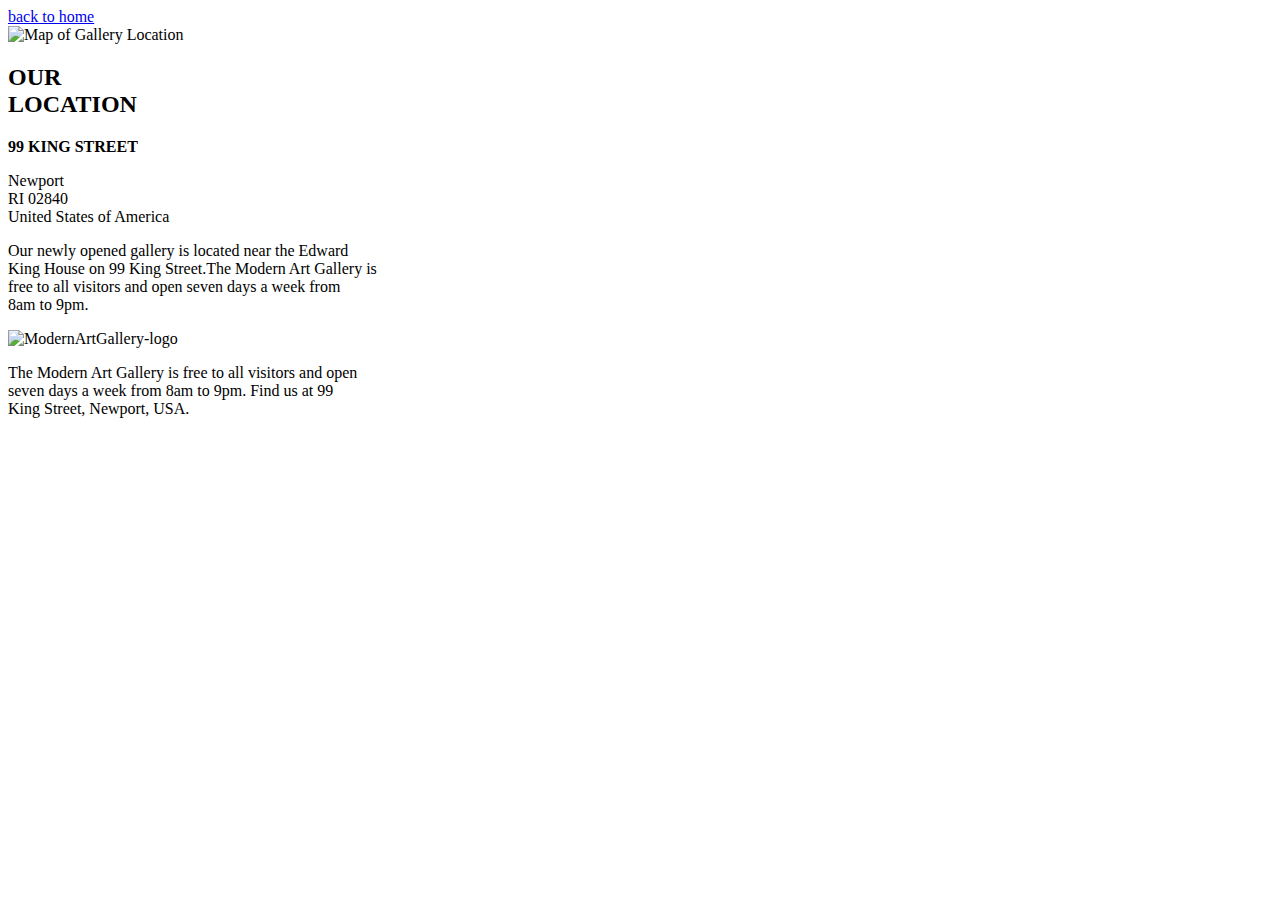
==== location.html @ f18fc4a4 "first commit" ====
<!DOCTYPE html>
<html lang="en">
<head>
    <meta charset="UTF-8">
    <meta name="viewport" content="width=device-width, initial-scale=1.0">
    <title>Our location</title>
     <!-- font awesome cdn link -->
     <link rel="stylesheet" href="https://cdnjs.cloudflare.com/ajax/libs/font-awesome/6.6.0/css/all.min.css" integrity="sha512-Kc323vGBEqzTmouAECnVceyQqyqdsSiqLQISBL29aUW4U/M7pSPA/gEUZQqv1cwx4OnYxTxve5UMg5GT6L4JJg==" crossorigin="anonymous" referrerpolicy="no-referrer" />
     <!-- css connect link -->
 <link rel="stylesheet" href="../practice-class-12/style.css"/>
</head>
<body>
    <section class="container">
        <div class="back-link">    
            <a href="../practice-class-12/index.html">
            <span><i class="fa-solid fa-chevron-left"></i></span>
            <span class="p">back to home</span>
        </a>
        </div>
        <div class="map">
            <img src="../assests_of_project/Maps.jpg" alt="Map of Gallery Location">
        </div>
            <div class="address">
                <div><h2>OUR <br/>LOCATION</h2></div>
                <div>
                <p><strong>99 KING STREET</strong></p>
                <p>Newport<br>RI 02840<br>United States of America</p>
                <p>Our newly opened gallery is located near the Edward<br/> King House on 99 King Street.The Modern Art Gallery is <br/> free to all visitors and open seven days a week from<br/> 8am to 9pm.</p>
                </div>
            </div>
    </section>
    <footer>
        <div class="footer-content">
            <div class="logo">
                <img src="../assests_of_project/MODERNARTGALLERY.png" alt="ModernArtGallery-logo"/>
            </div>
            <div class="info">
                <p>The Modern Art Gallery is free to all visitors and open<br/> seven days a week from 8am to 9pm. Find us at 99 <br/>King Street, Newport, USA.</p>
            </div>
            <div class="social-icons">
                <a href="#"><i class="fa-brands fa-square-facebook"></i></a>
                <a href="#"><i class="fa-brands fa-instagram"></i></a>
                <a href="#"><i class="fa-brands fa-twitter"></i></a>
            </div>
        </div>
    </footer>
</body>
</html>
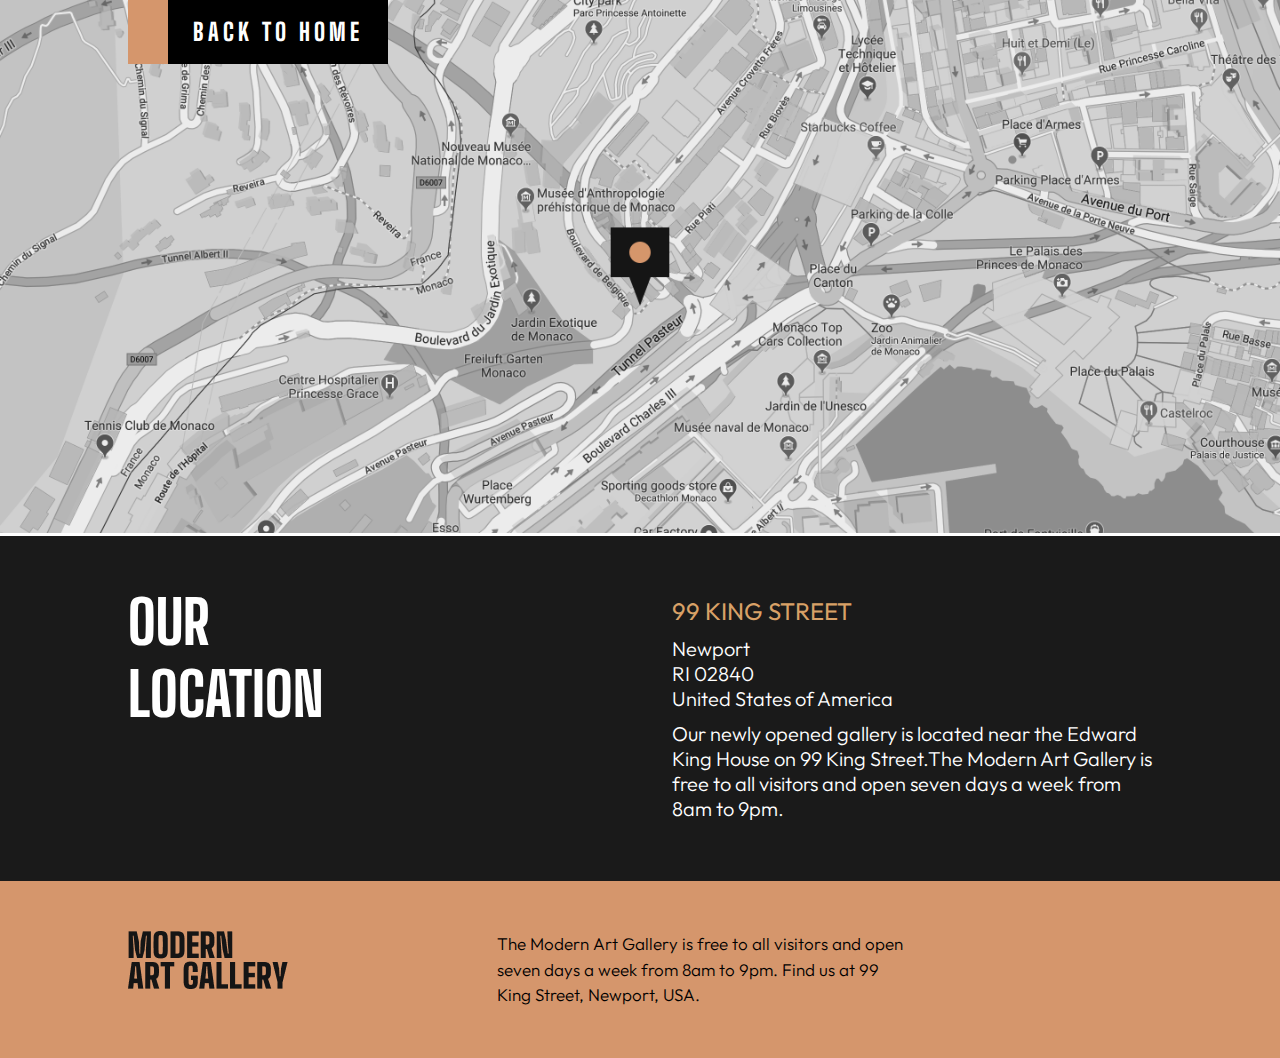
==== commit f391c637: "css file path change" ====
--- a/location.html
+++ b/location.html
@@ -7,7 +7,7 @@
      <!-- font awesome cdn link -->
      <link rel="stylesheet" href="https://cdnjs.cloudflare.com/ajax/libs/font-awesome/6.6.0/css/all.min.css" integrity="sha512-Kc323vGBEqzTmouAECnVceyQqyqdsSiqLQISBL29aUW4U/M7pSPA/gEUZQqv1cwx4OnYxTxve5UMg5GT6L4JJg==" crossorigin="anonymous" referrerpolicy="no-referrer" />
      <!-- css connect link -->
- <link rel="stylesheet" href="../practice-class-12/style.css"/>
+ <link rel="stylesheet" href="/style.css"/>
 </head>
 <body>
     <section class="container">
--- a/style.css
+++ b/style.css
@@ -0,0 +1,355 @@
+@import url('https://fonts.googleapis.com/css2?family=Big+Shoulders+Display:wght@100..900&display=swap');
+
+@import url('https://fonts.googleapis.com/css2?family=Outfit:wght@100..900&display=swap');
+
+* {
+    margin: 0;
+    padding: 0;
+    box-sizing: border-box;
+}
+
+body {
+    font-family: "Big Shoulders Display", sans-serif;
+}
+p {
+    font-family: "Outfit", sans-serif;
+}
+
+.hero-area{
+    margin-bottom: 150px;
+    display: flex;
+    align-items: center;
+    justify-content: center;
+    position: relative;
+}
+.left-side {
+    width: 32%;
+    height: 100vh;
+    background-color: black;
+    color: white;
+}
+.left-side h1{
+    font-size: 96px;
+    font-weight: 900;
+    line-height: 88px;
+    text-transform: uppercase;
+    mix-blend-mode: screen;
+    position: absolute;
+    top: 25%;
+    left: 13%;
+    mix-blend-mode: difference;
+    z-index: 1;
+}
+.middle-side {
+    width: 36%;
+    height: 100vh;
+}
+.middle-side img {
+    width: 100%;
+    height: 100%;
+    object-fit: cover;
+}
+.right-side {
+    width: 32%;
+    height: 100vh;
+}
+.right-content{
+    position: absolute;
+    top: 25%;
+    right: 13%;
+}
+.right-text  p{
+    font-size: 22px;
+    font-weight: 300;
+    line-height: 1.5;
+    width: 350px;
+    margin-bottom: 50px;
+    color: #444444;
+}
+.right-link a span{
+    font-weight: 800;
+    font-size: 24px;
+    line-height: 24px;
+    color: #fff;
+    text-transform: uppercase;
+}
+.right-link a{
+    text-decoration: none;
+    display: flex;
+    transition: all 0.3s ease;
+    align-items: center;
+    overflow: hidden;
+}
+.right-link a .p {
+    background-color: black;
+    padding: 20px 25px;
+    letter-spacing: 4px;
+    position: relative; 
+    z-index: 1;
+    transition: all 0.3s ease;
+}
+.right-link a i{
+    background-color: #D5966C;
+    padding: 20px;
+    text-align: center;
+    position: relative;
+    left: 0;
+    z-index: 2;
+    transition: all 0.3s ease; 
+}
+.right-link a:hover .p {
+    background-color:  #D5966C;
+    color: black;
+}
+.right-link a:hover i {
+    background-color: black; 
+    color: black;
+    left: -250px;
+}
+.content-box{
+    margin:0px auto;
+    width: 80%;
+}
+.box-one{
+    margin-bottom: 30px;
+    display: flex;
+    align-items: center;
+    justify-content: space-between;
+}
+.top-left{
+    width: 30%;
+}
+.top-left h2 {
+    margin-bottom: 20px;
+    font-weight: 800;
+    font-size: 60px;
+    text-transform: uppercase;
+}
+.top-left p {
+    font-size: 22px;
+    font-weight: 300;
+    line-height: 1.5;
+    color: #444444;
+}
+.top-right {
+    width: 60%;
+}
+.top-right img{
+    width:100%;
+    object-fit: cover;
+}
+.box-two {
+    display: flex;
+    gap: 30px;
+}
+.bottom-left {
+    width: 55%;
+}
+.bottom-left img {
+    width: 100%;
+    height: auto;
+}
+.bottom-right {
+    width: 45%;
+    display: flex;
+    flex-direction: column;
+    gap: 30px;
+}
+.gallery img {
+    width: 100%;
+    height: auto;
+    object-fit: cover;
+}
+.inspiration-box{
+    padding: 7% 15%;
+    background-color: black;
+    color: white;
+}
+.inspiration-box   h2 {
+    margin-bottom: 15px;
+    font-weight: 800;
+    font-size: 60px;
+    text-transform: uppercase;
+}
+.inspiration-box p {
+    font-size: 21px;
+    font-weight: 300;
+    line-height: 1.5;
+}
+.schedule{
+    margin:150px auto;
+    width: 80%;
+    padding:30px 0px ;
+    gap: 10px;
+    background-color: black;
+    border-radius: 5px;
+    display: flex;
+    align-items: center;
+    justify-content: space-around;
+}
+.visit-text{
+    color: white;
+    margin-right: 200px;
+}
+.visit-text  h2 {
+    margin-bottom: 15px;
+    font-weight: 800;
+    font-size: 60px;
+    text-transform:capitalize;
+}
+.visit-text p {
+    font-size: 20px;
+    font-weight: 300;
+    line-height: 1.5;
+}
+.location-link a span{
+    font-weight: 800;
+    font-size: 24px;
+    line-height: 24px;
+    text-transform: uppercase;
+}
+.location-link a {
+    text-decoration: none;
+    display: flex;
+    transition: all 0.3s ease;
+    align-items: center;
+    overflow: hidden;
+}
+
+.location-link a .p {
+    background-color: #D5966C;
+    color: #fff;
+    padding: 20px 25px;
+    letter-spacing: 4px;
+    position: relative; 
+    z-index: 1;
+    transition: all 0.3s ease;
+}
+
+.location-link a i {
+    background-color: white;
+    color: #D5966C;
+    padding: 20px;
+    text-align: center;
+    position: relative;
+    left: 0;
+    z-index: 2;
+    transition: all 0.3s ease;
+}
+
+.location-link a:hover .p {
+    background-color: white;
+    color: #D5966C;
+}
+
+.location-link a:hover i {
+    background-color: #D5966C;
+    left: -250px;
+}
+
+.footer-content{
+    background-color: #D5966C;
+    padding: 50px 10%;
+    display: flex;
+    gap: 10px;
+    justify-content: space-between;
+}
+.logo img {
+    width: 100%;
+    z-index: 1;
+}
+.info p {
+    font-size: 17px;
+    font-weight: 300;
+    line-height: 1.5;
+}
+.social-icons{
+    display: flex;
+    gap: 20px;
+}
+.social-icons a{
+    color: #151515;
+    font-size: 18px;
+}
+.social-icons a:hover {
+    color: #fff;
+}
+.container {
+    width: 100%;
+}
+.back-link{ 
+        position: absolute;
+        top: 0px;
+        left: 10%;    
+}
+.back-link a span{
+    font-weight: 800;
+    font-size: 24px;
+    line-height: 24px;
+    color: #fff;
+    text-transform: uppercase;
+}
+.back-link a{
+    text-decoration: none;
+    display: flex;
+    transition: all 0.3s ease;
+    align-items: center;
+    overflow: hidden;
+}
+.back-link a .p {
+    background-color: black;
+    padding: 20px 25px;
+    letter-spacing: 4px;
+    position: relative; 
+    z-index: 1;
+    transition: all 0.3s ease;
+}
+.back-link a i{
+    background-color: #D5966C;
+    padding: 20px;
+    text-align: center;
+    position: relative;
+    right: 0;
+    z-index: 2;
+    transition: all 0.3s ease; 
+}
+.back-link a:hover .p {
+    background-color:  #D5966C;
+    color: black;
+}
+.back-link a:hover i {
+    background-color: black; 
+    color: black;
+    right: -250px;
+}
+.map{
+    position: relative;
+    width: 100%;
+}
+.map img {
+    width: 100%;
+    height: 100%;
+    object-fit: cover;
+}
+.address {
+    width: 100%;
+    background-color: #1a1a1a;
+    color: white;
+    padding: 50px 10%;
+    display: flex;
+    gap: 10px;
+    justify-content: space-between;
+}
+.address h2 {
+    font-size: 60px;
+    font-weight: 800;   
+}
+.address p {
+    font-size: 20px;
+    margin: 10px 0;
+    font-weight: 300;
+}
+.address strong {
+    font-size: 24px;
+    color: #d8a167;
+}